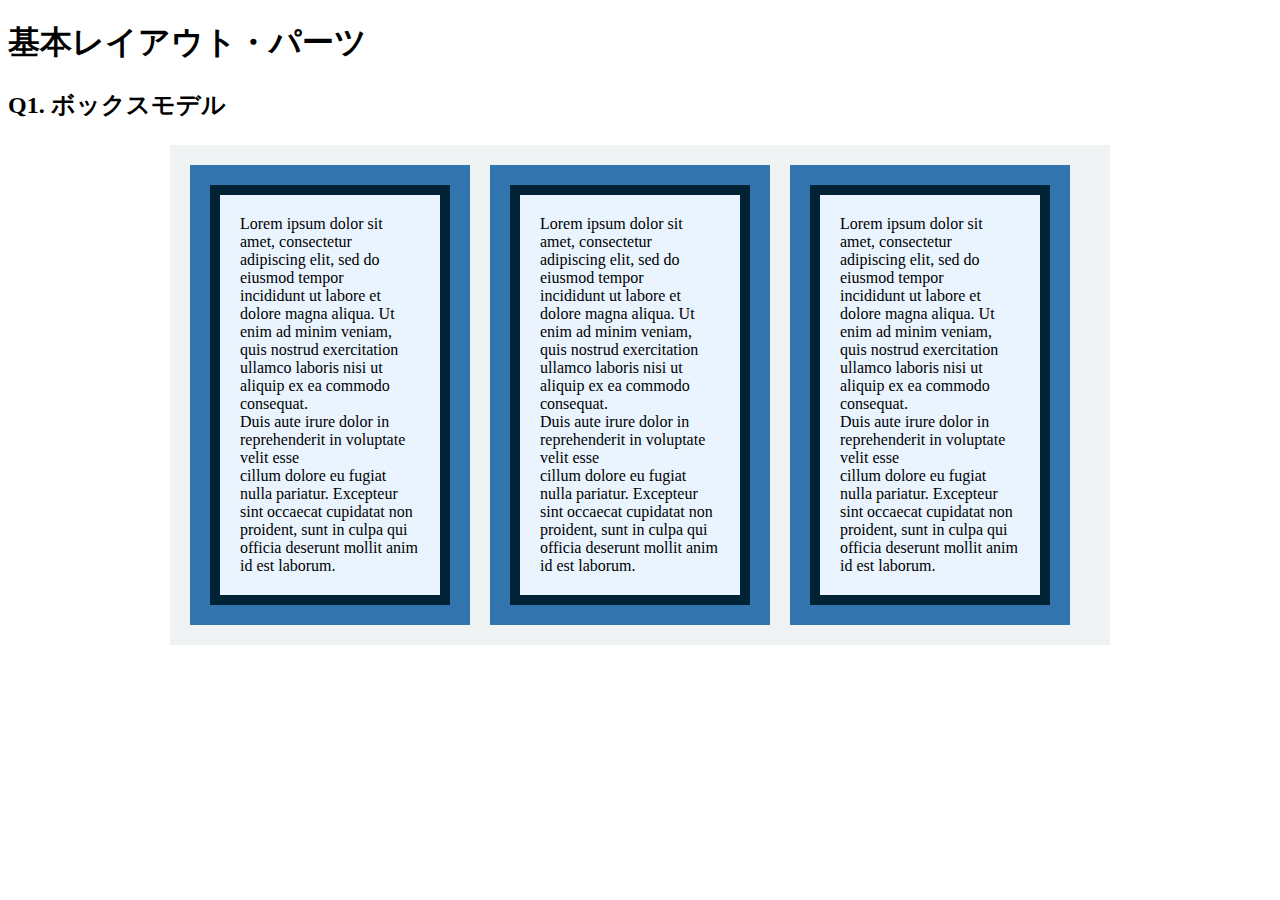
==== layout-parts/q1/index.html @ 834238eb "基本レイアウト・パーツが完了しました。" ====
<!DOCTYPE html>
<html>
<head>
    <meta charset="utf-8">
    <meta http-equiv="X-UA-Compatible" content="IE=edge">
    <meta name="viewport" content="width=device-width, initial-scale=1.0, maximum-scale=1.0, user-scalable=no">
    <meta name="format-detection" content="telephone=no">
    <title>基本レイアウト・パーツ</title>
    <link rel="stylesheet" href="http://gizumo-inc.github.io/sample/front-lesson/layout-parts/assets/css/reset.css">
    <link rel="stylesheet" href="http://gizumo-inc.github.io/sample/front-lesson/layout-parts/assets/css/base.css">
    <link rel="stylesheet" href="../assets/css/base.css">
    <link rel="stylesheet" href="css/style.css">
</head>
<body>

<div class="wrapper">
    <h1 class="title">基本レイアウト・パーツ</h1>

    <div class="box">
        <h2 class="headline">
            <p class="headline__txt">Q1. ボックスモデル</p>
        </h2>
        <!--
        githubのボックスモデルについての説明は読みましたか。読んでない場合は先に読んでください。
        https://github.com/gizumo-inc/front-lesson/wiki/%E5%9F%BA%E6%9C%AC%E3%83%AC%E3%82%A4%E3%82%A2%E3%82%A6%E3%83%88%E3%83%BB%E3%83%91%E3%83%BC%E3%83%84

        この問題はmarginとpaddingとborderをうまく使ってボックスを配置する問題です。
        レイアウトとしては、1つの大きなボックスの中に3つのボックスが横並びになっていて、さらにその3つのボックスの中にそれぞれ1つずつボックスが入っている形になっています。
        3つのボックスはfloatで横並びにしているので、clearfixでの解除も忘れないようにしてください。

        ■この問題で使う大事なプロパティ
        ・margin
        ・padding
        ・border
        ・float
        -->
        <!-- 回答はここに書いてね -->
        <div class="contents clearfix">
          <div class="contents-box">
            <p class="contents-box-inner">Lorem ipsum dolor sit amet, consectetur<br>
            adipiscing elit, sed do eiusmod tempor<br> incididunt ut labore et dolore magna aliqua. Ut enim ad minim veniam,<br>
            quis nostrud exercitation ullamco laboris nisi ut aliquip ex ea commodo consequat.<br>
            Duis aute irure dolor in reprehenderit in voluptate velit esse<br>
             cillum dolore eu fugiat nulla pariatur. Excepteur sint occaecat cupidatat non proident, sunt in culpa qui officia deserunt mollit anim id est laborum.</p>
          </div>
          <div class="contents-box">
            <p class="contents-box-inner">Lorem ipsum dolor sit amet, consectetur<br> 
            adipiscing elit, sed do eiusmod tempor<br> incididunt ut labore et dolore magna aliqua. Ut enim ad minim veniam,<br>
            quis nostrud exercitation ullamco laboris nisi ut aliquip ex ea commodo consequat.<br>
            Duis aute irure dolor in reprehenderit in voluptate velit esse<br>
             cillum dolore eu fugiat nulla pariatur. Excepteur sint occaecat cupidatat non proident, sunt in culpa qui officia deserunt mollit anim id est laborum.</p>
          </div>
          <div class="contents-box">
            <p class="contents-box-inner">Lorem ipsum dolor sit amet, consectetur<br>
            adipiscing elit, sed do eiusmod tempor<br>
            incididunt ut labore et dolore magna aliqua. Ut enim ad minim veniam,<br>
            quis nostrud exercitation ullamco laboris nisi ut aliquip ex ea commodo consequat.<br>
            Duis aute irure dolor in reprehenderit in voluptate velit esse<br>
             cillum dolore eu fugiat nulla pariatur. Excepteur sint occaecat cupidatat non proident, sunt in culpa qui officia deserunt mollit anim id est laborum.</p>
          </div>
        </div>
        <!-- 回答はここに書いてね -->
    </div>
</div>

</body>
</html>
---- layout-parts/q1/css/style.css ----
@charset "UTF-8";

/* 回答はここに書いてね */
.clearfix::before,
.clearfix::after{
  display:block;
  clear:both;
  content:"";
}
/*.wrapper {
  height: 500px;
  width: 900px;
  background-color: #eff3f4;
}*/
.contents {
  width: 900px;
  background-color: #eff3f4;
  margin: 0 auto;
  padding: 20px;
}
.contents-box {
  background-color: #3274ae;
  float: left;
  margin-right: 20px;
  padding: 20px;
  top: 20px;
  left: 20px;
}
.contents-box-inner{
  width: 180px;
  background-color: #eaf4ff;
  border: solid 10px;
  border-color: #022336;
  padding: 20px;
  margin: 0;
}
/* 回答はここに書いてね */
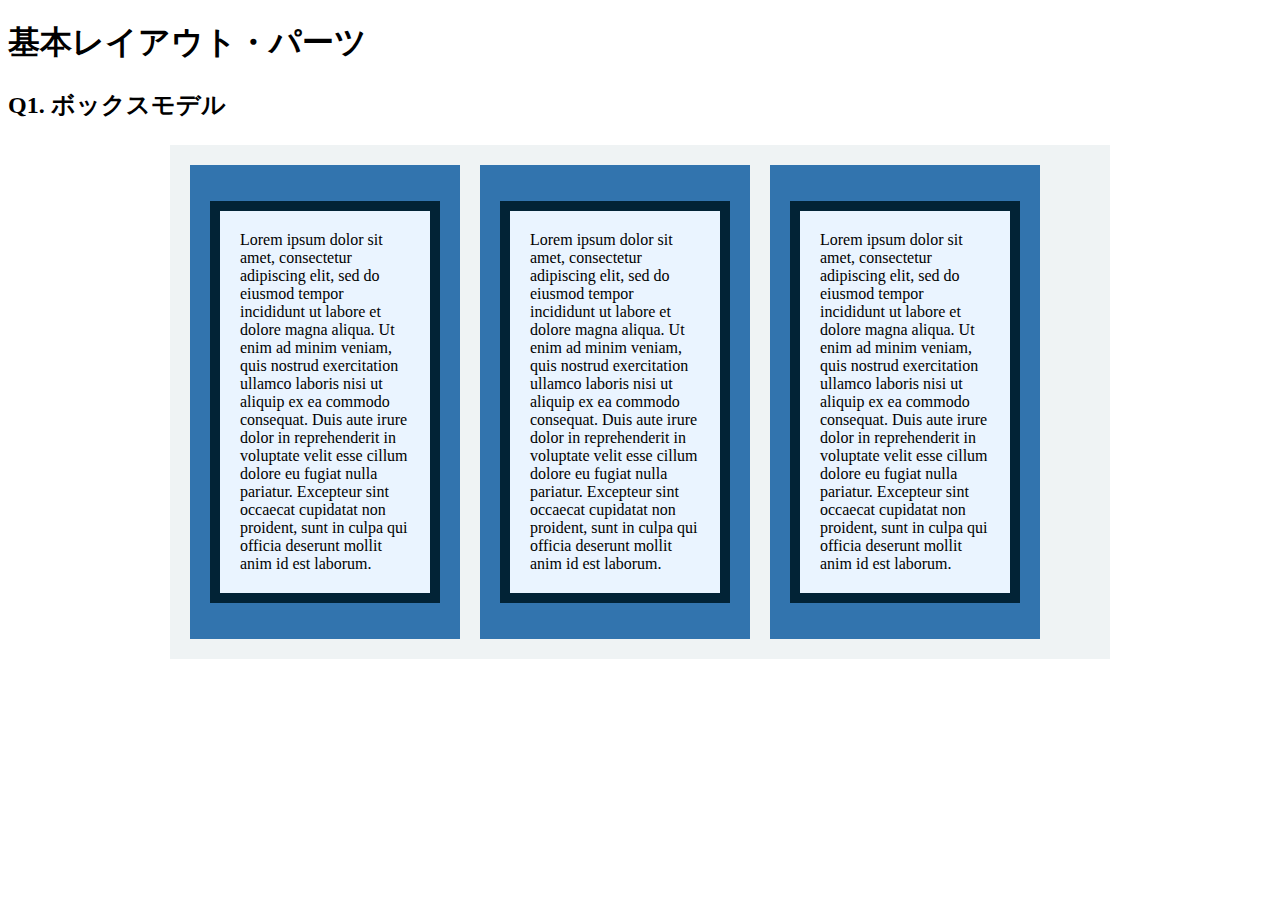
==== commit 256dc682: "基本レイアウト・パーツ直しました！" ====
--- a/layout-parts/q1/index.html
+++ b/layout-parts/q1/index.html
@@ -37,29 +37,30 @@
         <!-- 回答はここに書いてね -->
         <div class="contents clearfix">
           <div class="contents-box">
-            <p class="contents-box-inner">Lorem ipsum dolor sit amet, consectetur<br>
-            adipiscing elit, sed do eiusmod tempor<br> incididunt ut labore et dolore magna aliqua. Ut enim ad minim veniam,<br>
-            quis nostrud exercitation ullamco laboris nisi ut aliquip ex ea commodo consequat.<br>
-            Duis aute irure dolor in reprehenderit in voluptate velit esse<br>
+            <p class="contents-box-text">Lorem ipsum dolor sit amet, consectetur
+            adipiscing elit, sed do eiusmod tempor
+            incididunt ut labore et dolore magna aliqua. Ut enim ad minim veniam,
+            quis nostrud exercitation ullamco laboris nisi ut aliquip ex ea commodo consequat.
+            Duis aute irure dolor in reprehenderit in voluptate velit esse
              cillum dolore eu fugiat nulla pariatur. Excepteur sint occaecat cupidatat non proident, sunt in culpa qui officia deserunt mollit anim id est laborum.</p>
           </div>
           <div class="contents-box">
-            <p class="contents-box-inner">Lorem ipsum dolor sit amet, consectetur<br> 
-            adipiscing elit, sed do eiusmod tempor<br> incididunt ut labore et dolore magna aliqua. Ut enim ad minim veniam,<br>
-            quis nostrud exercitation ullamco laboris nisi ut aliquip ex ea commodo consequat.<br>
-            Duis aute irure dolor in reprehenderit in voluptate velit esse<br>
+            <p class="contents-box-text">Lorem ipsum dolor sit amet, consectetur
+            adipiscing elit, sed do eiusmod tempor
+            incididunt ut labore et dolore magna aliqua. Ut enim ad minim veniam,
+            quis nostrud exercitation ullamco laboris nisi ut aliquip ex ea commodo consequat.
+            Duis aute irure dolor in reprehenderit in voluptate velit esse
              cillum dolore eu fugiat nulla pariatur. Excepteur sint occaecat cupidatat non proident, sunt in culpa qui officia deserunt mollit anim id est laborum.</p>
           </div>
           <div class="contents-box">
-            <p class="contents-box-inner">Lorem ipsum dolor sit amet, consectetur<br>
-            adipiscing elit, sed do eiusmod tempor<br>
-            incididunt ut labore et dolore magna aliqua. Ut enim ad minim veniam,<br>
-            quis nostrud exercitation ullamco laboris nisi ut aliquip ex ea commodo consequat.<br>
-            Duis aute irure dolor in reprehenderit in voluptate velit esse<br>
+            <p class="contents-box-text">Lorem ipsum dolor sit amet, consectetur
+            adipiscing elit, sed do eiusmod tempor
+            incididunt ut labore et dolore magna aliqua. Ut enim ad minim veniam,
+            quis nostrud exercitation ullamco laboris nisi ut aliquip ex ea commodo consequat.
+            Duis aute irure dolor in reprehenderit in voluptate velit esse
              cillum dolore eu fugiat nulla pariatur. Excepteur sint occaecat cupidatat non proident, sunt in culpa qui officia deserunt mollit anim id est laborum.</p>
           </div>
         </div>
-        <!-- 回答はここに書いてね -->
     </div>
 </div>
 
--- a/layout-parts/q1/css/style.css
+++ b/layout-parts/q1/css/style.css
@@ -14,24 +14,19 @@
 }*/
 .contents {
   width: 900px;
+  padding: 20px;
   background-color: #eff3f4;
   margin: 0 auto;
-  padding: 20px;
 }
 .contents-box {
+  float: left;
   background-color: #3274ae;
-  float: left;
+  width: 230px;
+  padding: 20px;
   margin-right: 20px;
+}
+.contents-box-text {
+  background-color: #eaf4ff;
   padding: 20px;
-  top: 20px;
-  left: 20px;
-}
-.contents-box-inner{
-  width: 180px;
-  background-color: #eaf4ff;
-  border: solid 10px;
-  border-color: #022336;
-  padding: 20px;
-  margin: 0;
-}
-/* 回答はここに書いてね */+  border: solid 10px #022336;
+}